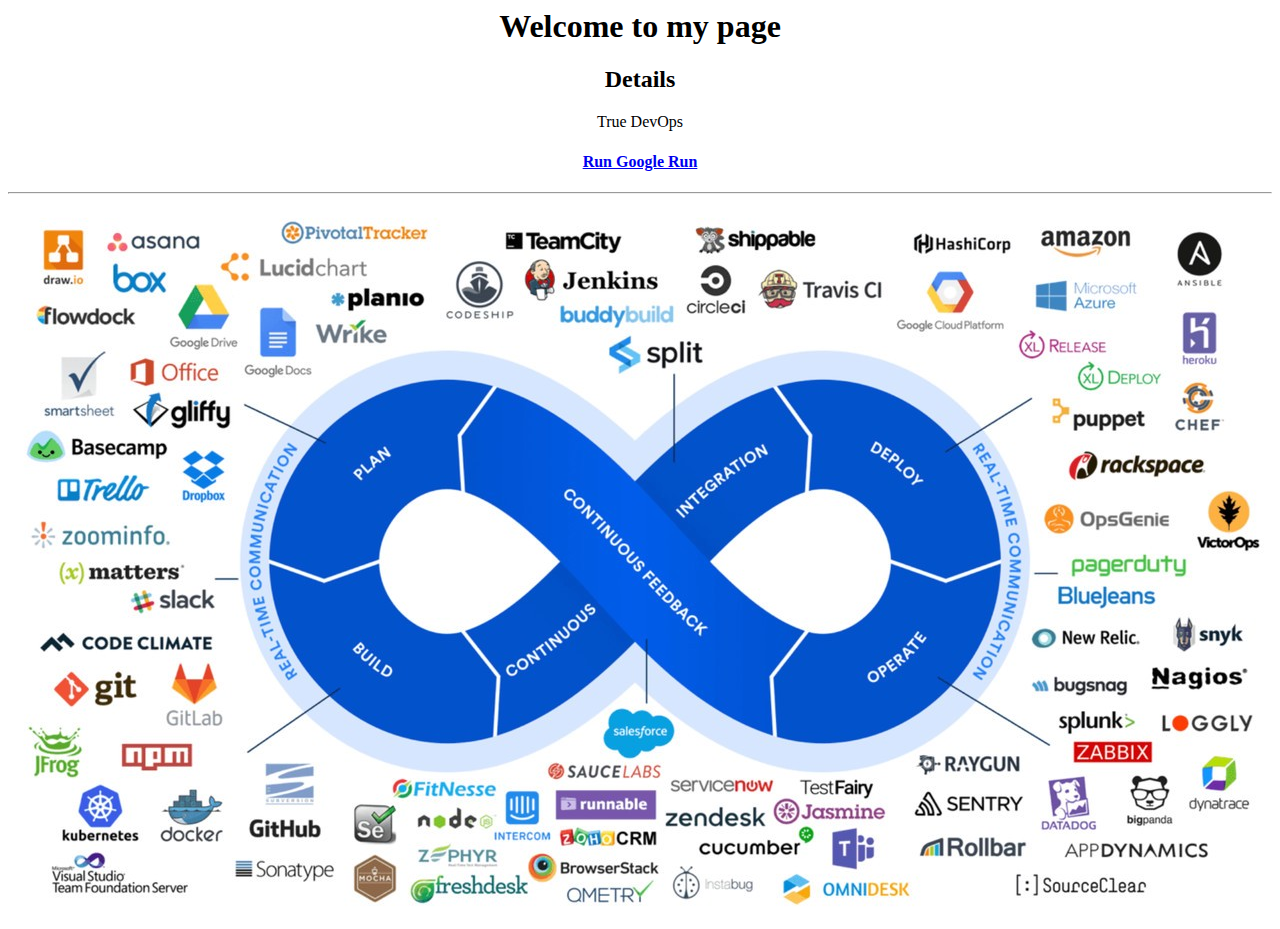
==== index.html @ a50aa56c "second commit" ====
<!-- My first site -->
<html>
<head>
	<title>
		Home - Profile
	</title>
</head>
<body>
	<center>
		<h1> Welcome to my page </h1>
		<h2> Details </h2>
		<p> True DevOps</p>
		<a href="https://google.com"> <h4>Run Google Run</h4></a>
		<hr>
		<img src="devops.jpeg">
	</center>
</body>
</html>
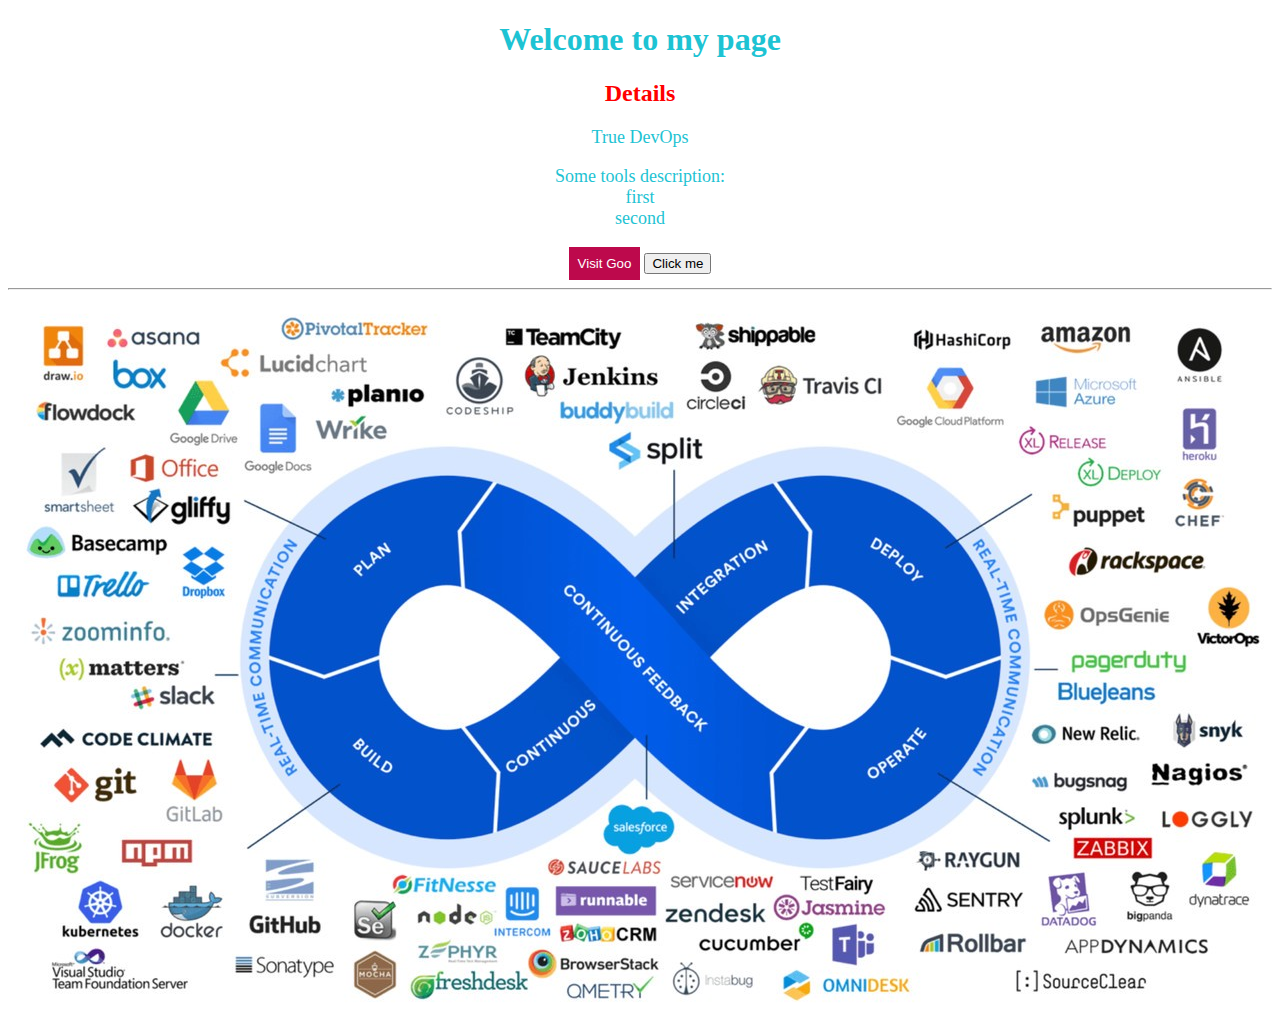
==== commit c80b8e99: "added ideas for features" ====
--- a/index.html
+++ b/index.html
@@ -1,18 +1,24 @@
+<!DOCTYPE html>
+
 <!-- My first site -->
+
 <html>
 <head>
 	<title>
 		Home - Profile
 	</title>
+	<link rel="stylesheet" type="text/css" href="styles.css"/>
 </head>
 <body>
 	<center>
 		<h1> Welcome to my page </h1>
-		<h2> Details </h2>
+		<h2 style="color:red;"> Details </h2>
 		<p> True DevOps</p>
-		<a href="https://google.com"> <h4>Run Google Run</h4></a>
+		<p> Some tools description: <br /> first <br /> second </p>
+		<a href="https://google.com"> <button class="btn">Visit Goo</button></a>
+		<button>Click me</button>
 		<hr>
 		<img src="devops.jpeg">
 	</center>
 </body>
-</html>+</html>
--- a/styles.css
+++ b/styles.css
@@ -0,0 +1,24 @@
+h1
+{
+	color: #1DC3D3;
+	font-family: verdana;
+}
+
+p
+{
+	color: #1DC3D3;
+	font-size: 18px;
+}
+
+.btn
+{
+	background-color: #BD094C;
+	border: none;
+	padding: 9px;
+	color: #ffffff;
+}
+
+.btn:hover
+{
+	background-color: #000000;
+}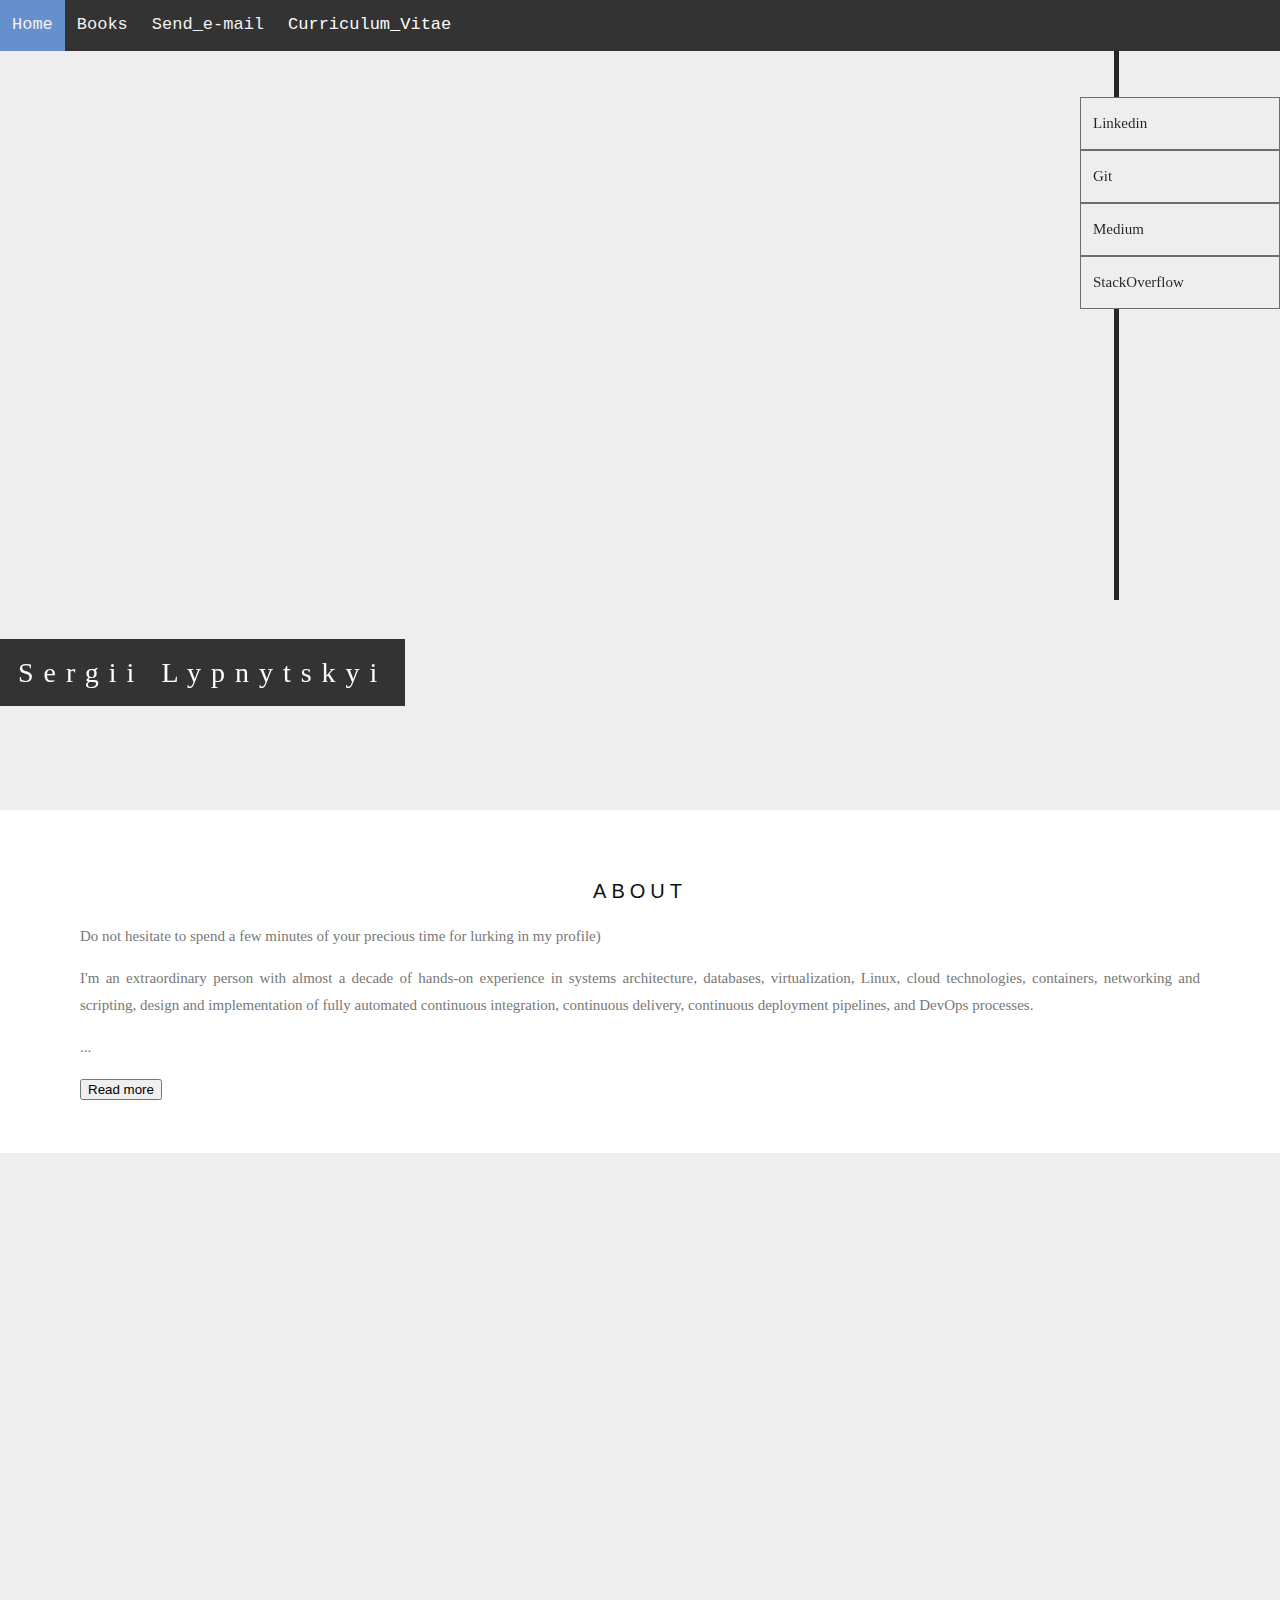
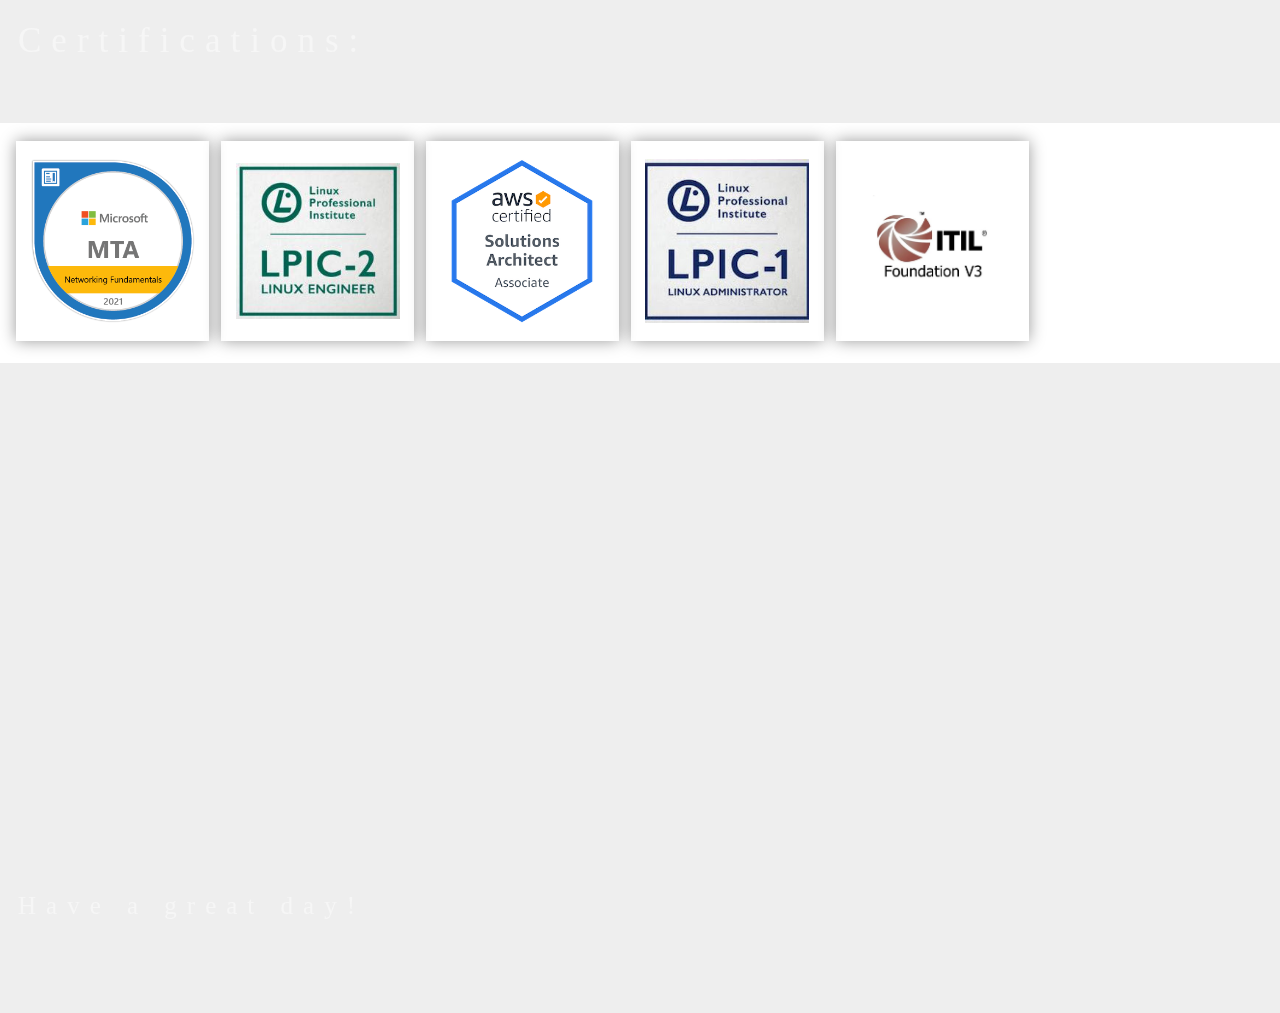
==== commit feeb7988: "about part filled more" ====
--- a/index.html
+++ b/index.html
@@ -1,24 +1,502 @@
+
 <!DOCTYPE html>
-
-<!-- My first site -->
-
 <html>
 <head>
-	<title>
-		Home - Profile
-	</title>
-	<link rel="stylesheet" type="text/css" href="styles.css"/>
+<meta name="viewport" content="width=device-width, initial-scale=1">
+<title> Serg's First Website </title>
+<link rel="icon" type="image/svg" href="https://www.flaticon.com/premium-icon/icons/svg/3346/3346914.svg">
+<style>
+.navbar {
+  background-color: #111;
+  position: fixed;
+  top: 0;
+  width: 100%;
+  z-index: 999;
+}
+
+.navbar a {
+  float: left;
+  display: block;
+  color: #f2f2f2;
+  text-align: center;
+  padding: 10px 12px;
+  text-decoration: none;
+  font-size: 17px;
+  font-family: "Courier New", Courier, monospace;
+}
+
+
+
+.dropdown {
+  float: left;
+  overflow: hidden;
+}
+
+.dropdown .dropbtn {
+  font-size: 17px;
+  border: none;
+  outline: none;
+  color: white;
+  padding: 15px 12px;
+  background-color: inherit;
+  margin: 0;
+  font-family: "Courier New", Courier, monospace;
+}
+
+.navbar a:hover, .dropdown:hover .dropbtn {
+  background-color: #4d7fc5;
+}
+
+.dropdown-content {
+  display: none;
+  position: absolute;
+  background-color: #f9f9f9;
+  min-width: 187px;
+  box-shadow: 0px 8px 16px 0px rgba(0,0,0,0.2);
+  z-index: 1;
+}
+
+.dropdown-content a {
+  float: none;
+  color: black;
+  padding: 12px 16px;
+  text-decoration: none;
+  display: block;
+  text-align: left;
+  font-family: "Lato", sans-serif;
+}
+
+.dropdown-content a:hover {
+  background-color: #ddd;
+}
+
+.dropdown:hover .dropdown-content {
+  display: block;
+}
+
+.vl {
+  border-right: 5px solid black;
+  height: 600px;
+  position: absolute;
+  left: 87%;
+}
+
+.vertical-menu {
+  width: 200px;
+  position: absolute;
+  right: 0;
+  top: 12%;
+  z-index: 998;
+}
+
+.vertical-menu a {
+  background-color: #eee;
+  color: black;
+  display: block;
+  padding: 12px;
+  text-decoration: none;
+  border: 1px solid #555;
+}
+
+.vertical-menu a:hover {
+  background-color: #4d7fc5;
+}
+
+.vertical-menu a.active {
+  background-color: #4CAF50;
+  color: white;
+}
+body, html {
+  height: 100%;
+  margin: 0;
+  font: 400 15px/1.8 "Lato", sans-serif;
+  color: #777;
+}
+
+.bgimg-1, .bgimg-2, .bgimg-3 {
+  position: relative;
+  opacity: 0.85;
+  background-attachment: fixed;
+  background-position: center;
+  background-repeat: no-repeat;
+  background-size: cover;
+
+}
+.bgimg-1 {
+  background-image: url("https://a-static.besthdwallpaper.com/blue-sky-galaxy-shpalery-2560x1080-1747_14.jpg");
+  min-height: 90%;
+}
+
+.bgimg-2 {
+  background-image: url("https://www.ga4gh.org/wp-content/uploads/beacon-WP-image-01.png");
+  min-height: 570px;
+}
+
+.bgimg-3 {
+  background-image: url("https://miro.medium.com/max/2700/1*NVh77IO_pSVvQT1TOQtnTQ.jpeg");
+  min-height: 650px;
+}
+
+.caption {
+  position: absolute;
+  left: 0;
+  top: 80%;
+  width: 100%;
+  text-align: left;
+  color: #000;
+}
+
+.caption span.border {
+  background-color: #111;
+  color: #fff;
+  padding: 18px;
+  font-size: 28px;
+  letter-spacing: 10px;
+}
+
+h3 {
+  letter-spacing: 5px;
+  text-transform: uppercase;
+  font: 20px "Lato", sans-serif;
+  color: #111;
+}
+
+@import 'https://fonts.googleapis.com/css?family=Lily+Script+One';
+body {
+  background: #eee;
+  font-family: 'Lily Script One';
+}
+
+.card1 {
+  position: absolute;
+  top: 70%;
+  left: 13%;
+  width: 193px;
+  height: 200px;
+  margin: -150px;
+  float: left;
+  perspective: 600px;
+}
+
+.content1, .content2, .content3, .content4, .content5 {
+  position: absolute;
+  width: 100%;
+  height: 100%;
+  box-shadow: 0 0 15px rgba(0,0,0,0.4);
+
+  transition: transform 1s;
+  transform-style: preserve-3d;
+}
+
+.card1:hover .content1, .card2:hover .content2, .card3:hover .content3,
+ .card4:hover .content4, .card5:hover .content5{
+  transform: rotateY( 180deg ) ;
+  transition: transform 0.5s;
+}
+
+.front1,
+.back1 {
+  position: absolute;
+  height: 100%;
+  width: 100%;
+  line-height: 200px;
+  color: #03446A;
+  text-align: center;
+  border-radius: 5px;
+  backface-visibility: hidden;
+  background-image: url('./img/MTA.png');
+  background-position: center;
+  background-size: cover;
+  background-size: 85%;
+  background-repeat: no-repeat;
+}
+
+.back1 {
+  background: #03446A;
+  color: white;
+  transform: rotateY( 180deg );
+  font-size: 30px;
+}
+
+.card2 {
+  position: absolute;
+  top: 70%;
+  left: 29%;
+  width: 193px;
+  height: 200px;
+  margin: -150px;
+  float: left;
+  perspective: 600px;
+}
+
+.front2,
+.back2 {
+  position: absolute;
+  height: 100%;
+  width: 100%;
+  line-height: 200px;
+  color: #03446A;
+  text-align: center;
+  border-radius: 5px;
+  backface-visibility: hidden;
+  background-image: url('./img/LPIC-2.jpeg');
+  background-position: center;
+  background-size: cover;
+  background-size: 85%;
+  background-repeat: no-repeat;
+}
+
+.back2 {
+  background: #03446A;
+  color: white;
+  transform: rotateY( 180deg );
+  font-size: 30px;
+}
+
+.card3 {
+  position: absolute;
+  top: 70%;
+  left: 45%;
+  width: 193px;
+  height: 200px;
+  margin: -150px;
+  float: left;
+  perspective: 600px;
+}
+
+.front3,
+.back3 {
+  position: absolute;
+  height: 100%;
+  width: 100%;
+  line-height: 200px;
+  color: #03446A;
+  text-align: center;
+  border-radius: 5px;
+  backface-visibility: hidden;
+  background-image: url('./img/AWS-SolArchitect-Associate.png');
+  background-position: center;
+  background-size: cover;
+  background-size: 85%;
+  background-repeat: no-repeat;
+}
+
+.back3 {
+  background: #03446A;
+  color: white;
+  transform: rotateY( 180deg );
+  font-size: 30px;
+}
+
+.card4 {
+  position: absolute;
+  top: 70%;
+  left: 61%;
+  width: 193px;
+  height: 200px;
+  margin: -150px;
+  float: left;
+  perspective: 600px;
+}
+
+.front4,
+.back4 {
+  position: absolute;
+  height: 100%;
+  width: 100%;
+  line-height: 200px;
+  color: #03446A;
+  text-align: center;
+  border-radius: 5px;
+  backface-visibility: hidden;
+  background-image: url('./img/LPIC-1.jpeg');
+  background-position: center;
+  background-size: cover;
+  background-size: 85%;
+  background-repeat: no-repeat;
+}
+
+.back4 {
+  background: #03446A;
+  color: white;
+  transform: rotateY( 180deg );
+  font-size: 30px;
+}
+
+.card5 {
+  position: absolute;
+  top: 70%;
+  left: 77%;
+  width: 193px;
+  height: 200px;
+  margin: -150px;
+  float: left;
+  perspective: 600px;
+}
+
+.front5,
+.back5 {
+  position: absolute;
+  height: 100%;
+  width: 100%;
+  line-height: 200px;
+  color: #03446A;
+  text-align: center;
+  border-radius: 5px;
+  backface-visibility: hidden;
+  background-image: url('./img/EXIN-ITIL-V3.jpeg');
+  background-position: center;
+  background-size: cover;
+  background-size: 85%;
+  background-repeat: no-repeat;
+}
+
+.back5 {
+  background: #03446A;
+  color: white;
+  transform: rotateY( 180deg );
+  font-size: 30px;
+}
+
+/* Turn off parallax scrolling for tablets and phones */
+@media only screen and (max-device-width: 1024px) {
+  .bgimg-1, .bgimg-2, .bgimg-3 {
+    background-attachment: scroll;
+  }
+}
+#more {display: none;}
+</style>
 </head>
 <body>
-	<center>
-		<h1> Welcome to my page </h1>
-		<h2 style="color:red;"> Details </h2>
-		<p> True DevOps</p>
-		<p> Some tools description: <br /> first <br /> second </p>
-		<a href="https://google.com"> <button class="btn">Visit Goo</button></a>
-		<button>Click me</button>
-		<hr>
-		<img src="devops.jpeg">
-	</center>
+
+<div class="bgimg-1">
+  <div class="navbar">
+    <a href="#home">Home</a>
+    <a href="books.html">Books</a>
+    <a href="mailto:sergii.lypnytskiy@gmail.com">Send_e-mail</a>
+    <div class="dropdown">
+      <button class="dropbtn">Curriculum_Vitae
+        <i class="fa fa-caret-down"></i>
+      </button>
+      <div class="dropdown-content">
+        <a href="https://drive.google.com/file/d/1cnBFWCepgGReR4asuadQdNsNDNAuQfwb/view?usp=sharing">Detailed CV</a>
+        <a href="#">Creative CV</a>
+        <a href="#">Minimalistic CV</a>
+      </div>
+    </div>
+  </div>
+  <div class="vl"></div>
+  <div class="vertical-menu">
+    <a href="https://www.linkedin.com/in/sergii-lypnytskiy/">Linkedin</a>
+    <a href="https://github.com/monergeim">Git</a>
+    <a href="https://medium.com/@monergeim">Medium</a>
+    <a href="https://stackoverflow.com/users/5306939">StackOverflow</a>
+
+  </div>
+  <div class="caption">
+  <span class="border">Sergii Lypnytskyi</span>
+  </div>
+</div>
+
+<div style="color: #777;background-color:white;text-align:center;padding:50px 80px;text-align: justify;">
+  <h3 style="text-align:center;">About</h3>
+  <p>Do not hesitate to spend a few minutes of your precious time for lurking in my profile)</p>
+  <p>I'm an extraordinary person with almost a decade of hands-on experience in systems architecture, databases, virtualization, Linux, cloud technologies, containers, networking and scripting, design and implementation of fully automated continuous integration, continuous delivery, continuous deployment pipelines, and DevOps processes.</p>
+<p><span id="dots">...</span><span id="more">
+Toolset: Jira, Service Now; ClearCase, Perforce, Git, Mercurial, BitBucket;
+ Jenkins, Bamboo, TeamCity, GithubActions, TravisCI, Luigi, Spinnaker, AWS Codepipeline, ARGO;
+ Autosys, Comtrol-M,Terraform, Ansible, Chef, Vagrant, Packer;
+ Shell script, Python, PowerShell, yaml, jinja2; Amazon Web Services, Microsoft Azure;
+ Linux, Unix, Novell NetWare, Windows Server; Docker, Kubernetes, Helm, Traefik;
+ Elastic Stack, MongoDB; Nginx, Apache Tomcat, IIS; Puppet, Ansible, Hashicorp Terraform, AWS CloudFormation;
+ MySQL, MS SQL, PostgreSQL, ElasticSearch, Oracle; ELK stack, Nagious-CheckMK, Zabbix, Prometheus, Grafana, Loki;
+ Apache Kafka; Nexus, GithubPackages, Jfrog Artifactory, Hashicorp Consul, Hashicorp Vault.
+
+Soft skills: Initiative and enthusiastic, efficient self-learner, result-oriented, always willing to improve myself and work environment, doing maximum to use and implement modern best practices, nowadays hooked on DevOps philosophy and SRE principles. Highly reliable person, in other words I tend to put every ounce of myself into the project..
+
+Inspirational books for me: The Phoenix Project, Google's SRE, Netflix Freedom & Responsibility Culture, DevOps Handbook</p>
+  <button onclick="myFunction()" id="myBtn">Read more</button>
+</div>
+
+<div class="bgimg-2">
+  <div class="caption">
+  <span class="border" style="background-color:transparent;font-size:35px;color: #f7f7f7;">Certifications:</span>
+  </div>
+</div>
+
+<div style="position:relative;">
+  <div style="color: #777;background-color:white;text-align:center;padding:120px 180px;text-align: justify;">
+    <div class="card1">
+      <div class="content1">
+        <div class="front1">
+        </div>
+        <div class="back1">
+          Almost done!
+        </div>
+      </div>
+    </div>
+    <div class="card2">
+      <div class="content2">
+        <div class="front2">
+        </div>
+        <div class="back2">
+          May, 2020
+        </div>
+      </div>
+    </div>
+    <div class="card3">
+      <div class="content3">
+        <div class="front3">
+        </div>
+        <div class="back3">
+          May, 2018
+        </div>
+      </div>
+    </div>
+    <div class="card4">
+      <div class="content4">
+        <div class="front4">
+        </div>
+        <div class="back4">
+          June, 2015
+        </div>
+      </div>
+    </div>
+    <div class="card5">
+      <div class="content5">
+        <div class="front5">
+        </div>
+        <div class="back5">
+          May, 2012
+        </div>
+      </div>
+    </div>
+  </div>
+</div>
+
+<div class="bgimg-3">
+  <div class="caption">
+  <span class="border" style="background-color:transparent;font-size:25px;color: #f7f7f7;">Have a great day!</span>
+  </div>
+</div>
+
+<script>
+function myFunction() {
+  var dots = document.getElementById("dots");
+  var moreText = document.getElementById("more");
+  var btnText = document.getElementById("myBtn");
+
+  if (dots.style.display === "none") {
+    dots.style.display = "inline";
+    btnText.innerHTML = "Read more";
+    moreText.style.display = "none";
+  } else {
+    dots.style.display = "none";
+    btnText.innerHTML = "Read less";
+    moreText.style.display = "inline";
+  }
+}
+</script>
+
 </body>
 </html>
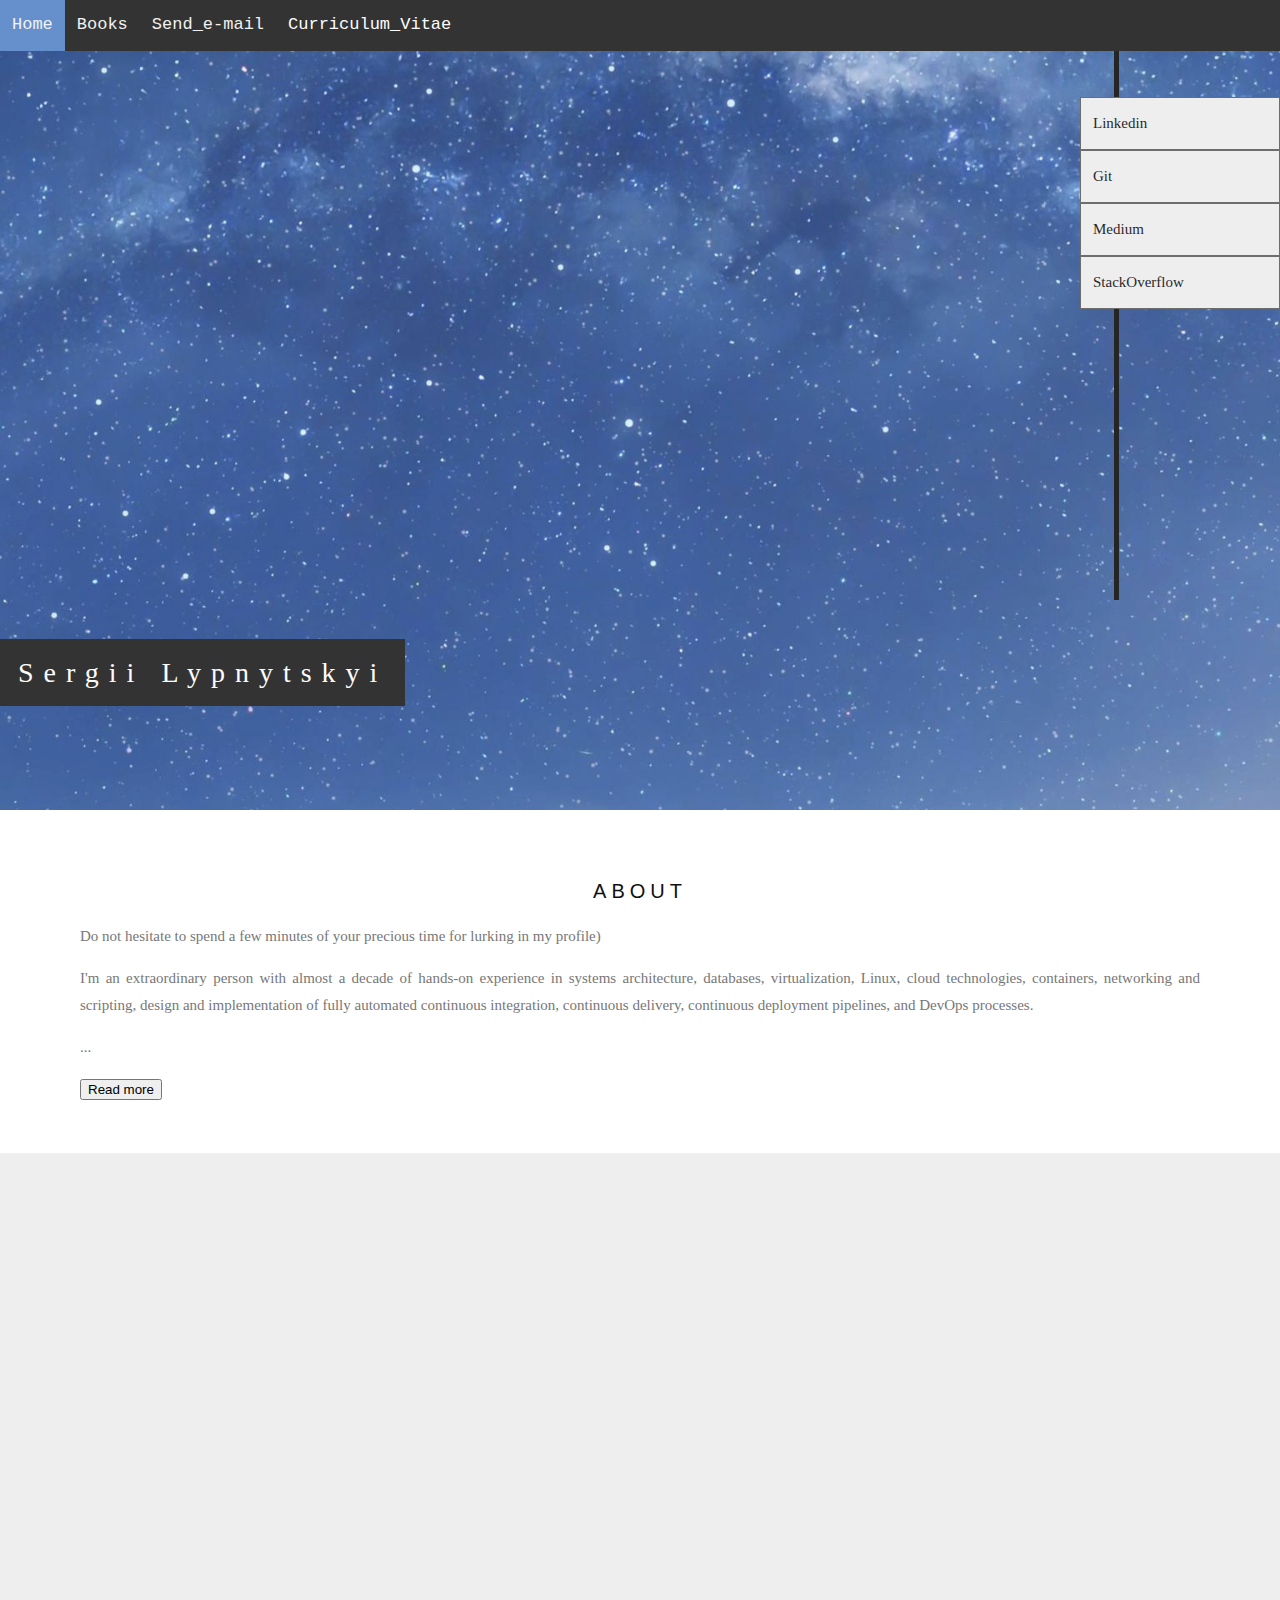
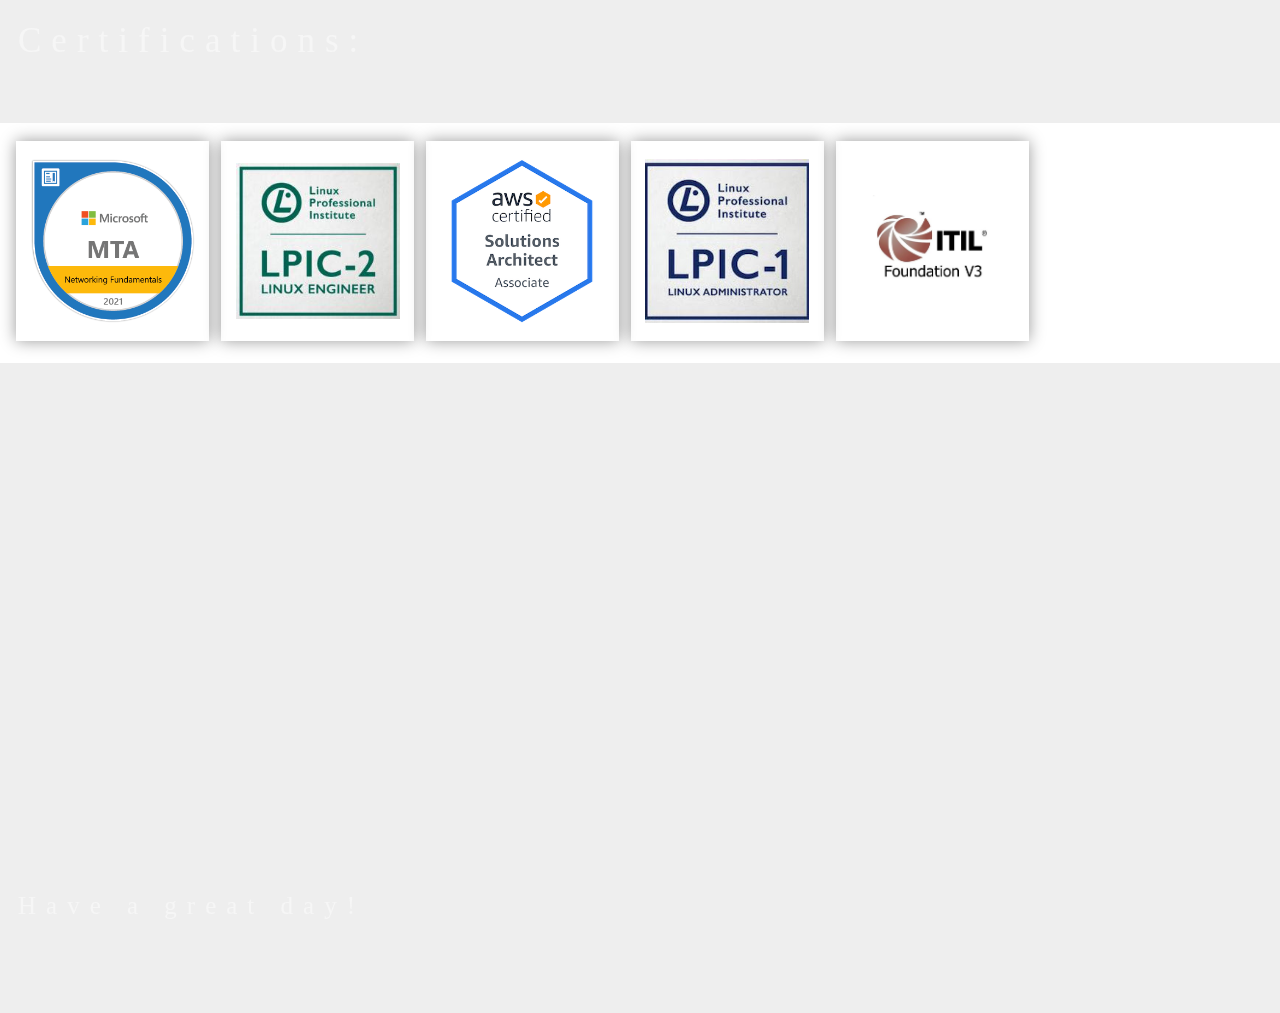
==== commit 5f5956f1: "saved bkgrnd files locally" ====
--- a/index.html
+++ b/index.html
@@ -123,17 +123,17 @@
 
 }
 .bgimg-1 {
-  background-image: url("https://a-static.besthdwallpaper.com/blue-sky-galaxy-shpalery-2560x1080-1747_14.jpg");
+  background-image: url("./img/galaxy.jpg");
   min-height: 90%;
 }
 
 .bgimg-2 {
-  background-image: url("https://www.ga4gh.org/wp-content/uploads/beacon-WP-image-01.png");
+  background-image: url("./img/Beacon.png");
   min-height: 570px;
 }
 
 .bgimg-3 {
-  background-image: url("https://miro.medium.com/max/2700/1*NVh77IO_pSVvQT1TOQtnTQ.jpeg");
+  background-image: url("./img/deep_sea.jpeg");
   min-height: 650px;
 }
 
